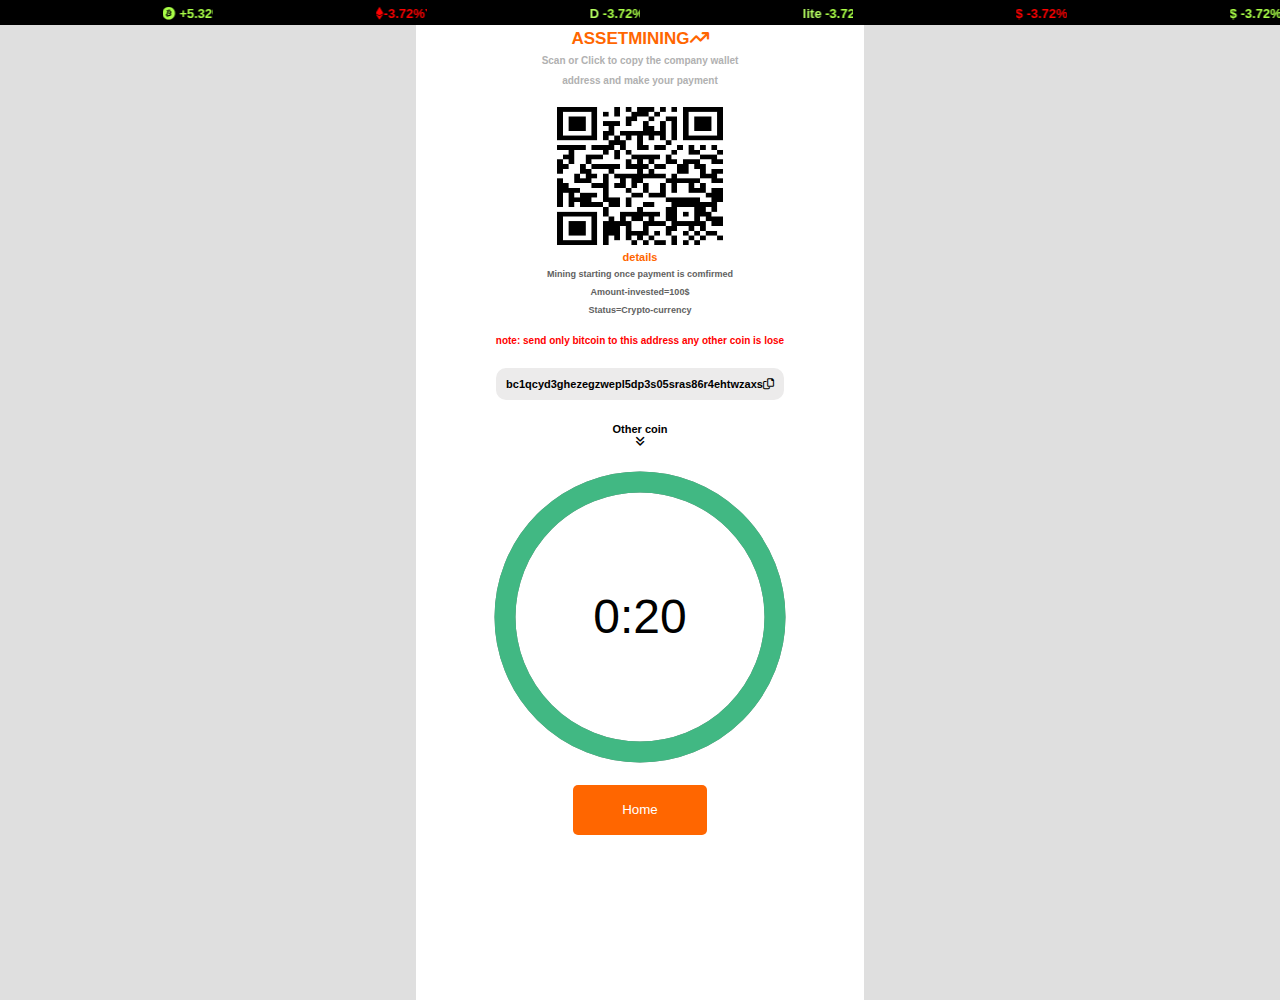
==== deposit.html @ 3d75c04e "done" ====
<!DOCTYPE html>
<html lang="en">

<head>
    <meta charset="UTF-8">
    <meta http-equiv="X-UA-Compatible" content="IE=edge">
    <meta name="viewport" content="width=device-width, initial-scale=1.0">
    <title>Deposit</title>
    <link rel="stylesheet" href="./style.css">
    <link rel="stylesheet" href="./fonts/fontawesome-free-6.0.0-web/css/all.css">
</head>

<body style="background-color: rgb(223, 223, 223)">
    <nav class="crypto-lay">
        <marquee behavior="" direction="" class="going">
            <div>
                <a href="https://www.blockchain.com/prices/BTC?timeSpan=1&scale=0&style=line" target="blank">
                    <b class="lay"><i class="fa-brands fa-bitcoin"></i> +5.32%
                        <i class="fa-solid fa-arrow-trend-up"></i></b></a>
            </div>
        </marquee>
        <marquee behavior="" direction="" class="going">
            <div>
                <a href="https://www.blockchain.com/prices/ETH?timeSpan=1&scale=0&style=line" target="blank">
                    <b class="lays">
                        <i class="fa-brands fa-ethereum"></i>-3.72%<i class="fa-solid fa-arrow-trend-down"></i> </b></a>
            </div>
        </marquee>
        <marquee behavior="" direction="" class="going">
            <div>
                <a href="https://www.blockchain.com/prices/DOGE?timeSpan=1&scale=0&style=line" target="blank">
                    <b class="lay">
                        <b class="doge">D</b> -3.72% <i class="fa-solid fa-arrow-trend-up"></i> </b></a>
            </div>
        </marquee>
        <marquee behavior="" direction="" class="going">
            <div>
                <a href="https://www.blockchain.com/prices/Litecoin?timeSpan=1&scale=0&style=line" target="blank">
                    <b class="lay">
                        <b class="doge">lite</b> -3.72% <i class="fa-solid fa-arrow-trend-up"></i> </b></a>
            </div>
        </marquee>
        <marquee behavior="" direction="" class="going">
            <div>
                <a href="https://www.blockchain.com/prices/Litecoin?timeSpan=1&scale=0&style=line" target="blank">
                    <b class="layer">
                        <b class="doger">$</b> -3.72% <i class="fa-solid fa-arrow-trend-down"></i></i> </b></a>
            </div>
        </marquee>
        <marquee behavior="" direction="" class="going">
            <div>
                <a href="https://www.blockchain.com/prices/Litecoin?timeSpan=1&scale=0&style=line" target="blank"> <b
                        class="lay">
                        <b class="doger">$</b> -3.72% <i class="fa-solid fa-arrow-trend-up"></i> </b></a>
            </div>
        </marquee>
    </nav>
    <div class="depo-contrainer">
        <br>
        <h1 class="logs">
            <a href="" class="set">
                ASSETMINING<i class="fa-solid fa-arrow-trend-up up"></i></a>
            <br>
            <b class="ounts"> Scan or Click to copy the company wallet <br> address and make your payment</b>
        </h1>
        <div class="wallet">
            <img src="./assets/image/iduucoin.jpeg" alt="" class="no">
        </div>
        <div class="list-div">
            <div class="details"><b>details</b></div>
            <b style="font-size: 9px;">Mining starting once payment is comfirmed</b>
            <br>
            <b style="font-size: 9px;">Amount-invested=100$</b>
            <br>
            <b style="font-size: 9px;">Status=Crypto-currency</b>
        </div>
        <br>
        <div class="note"><b>note: send only bitcoin to this address any other coin is lose </b></div>
        <div class="content">
            <h2 title="click to copy address">
                <div class="fonsi">
                    bc1qcyd3ghezegzwepl5dp3s05sras86r4ehtwzaxs<i class="far fa-copy"></i>
                </div>
            </h2> 
            <div class="coiner" id="draw">
                <b>
                    Other coin <div class="arr-down"><i class="fas fa-angle-double-down my-see"></i></div></b></div>
            <div class="another-draw" id="drawso">
                <div style="float: right;"><b style="color: red;" id="red">X</b></div> 
                <br>
                <br>
                <div class="one-co">
                    <div style="text-align: center; font-size: 11px; padding: 6px; color: rgb(133, 133, 133);"><b>Doge</b></div> 
                    D7HPLt1ZMdq4v9vnn45kyPbF7eif6kZP36
                </div> 
                <br>
                <div class="one-co">
                    <div style="text-align: center; font-size: 11px; padding: 6px; color: rgb(133, 133, 133);"><b>ETH</b></div> 
                    0x1B5D8ba1E083349B3D543737edcebF0f2D8A6DEd
                </div> 
                <br>
                <div class="one-co">
                    <div style="text-align: center; font-size: 11px; padding: 6px; color: rgb(133, 133, 133);"><b>Litecoin</b></div> 
                    ltc1q7shgmc8f35j6r0qgda9leudcjy5w53ldcxzukt
                </div> 
                <br>
                <div class="one-co">
                    <div style="text-align: center; font-size: 11px; padding: 6px; color: rgb(133, 133, 133);"><b>BNB</b></div> 
                    bnb177p4m2zvxla6sscg4qh4t482js7yzfr65w93h4
                </div>   
            </div>
            <div class="popup">
                <h4>
                    Copied
                </h4>
            </div>
        </div>
        <div id="app"></div>
        <br>
        <a href="./assets/Userdash.html">
            <div class="homediv">
                <button class="ome">
                    Home
                </button>
            </div>
        </a>
    </div>
</body>
<script src=".//last.js"></script>
<script src="./time.js"></script>
<script src="./copy.js"></script>

</html>
---- style.css ----
body{
    padding: 0%;
    margin: 0%;
    font-family: -apple-system, BlinkMacSystemFont, 'Segoe UI', Roboto, Oxygen, Ubuntu, Cantarell, 'Open Sans', 'Helvetica Neue', sans-serif;
}  
.pendopo{
    width: 20%;
    text-align: center; 
    height: inherit;  
}
.ball-range{
    width: 100%;
    display: flex; 
    align-items: center;
    justify-content: center;
    height: 50px;   
}
.clock{
    color: rgb(124, 124, 124);
    width: 100%; 
    text-align: center;
}
.base-timer {
    position: relative;
    margin: auto;
    width: 300px;
    height: 300px;
  }
  
  .base-timer__svg {
    transform: scaleX(-1);
  }
  
  .base-timer__circle {
    fill: none;
    stroke: none;
  }
  
  .base-timer__path-elapsed {
    stroke-width: 7px;
    stroke: grey;
  }
  
  .base-timer__path-remaining {
    stroke-width: 7px;
    stroke-linecap: round;
    transform: rotate(90deg);
    transform-origin: center;
    transition: 1s linear all;
    fill-rule: nonzero;
    stroke: currentColor;
  }
  
  .base-timer__path-remaining.green {
    color: rgb(65, 184, 131);
  }
  
  .base-timer__path-remaining.orange {
    color: orange;
  }
  
  .base-timer__path-remaining.red {
    color: red;
  }
  
  .base-timer__label {
    position: absolute;
    width: 300px;
    height: 300px;
    top: 0;
    display: flex;
    align-items: center;
    justify-content: center;
    font-size: 48px;
  }
.first-header{
    width: 100%;
    height: 600px; 
    background-color: rgb(0, 0, 0);
} 
.middle{
    width: 90%; 
    display: flex;
    align-items: center;
    height: inherit;
    margin: auto;  
}
.arr-one{
    width:20px; 
    height: inherit;
    display: flex;
    padding: 10px;  
    align-items: center; 
}
.arr{   
    color: #ff6600;
    cursor: pointer;   
    font-size: 40px;
}
.arr:hover{
    transition: 1s;
    background-color: rgba(255, 255, 255, 0.247);
}
.first-nav{
    background-blend-mode: multiply; 
    width: 100%;  
    background-color: rgba(0, 0, 0, 0.863);
    padding: 10px;
    position: fixed;
    background-repeat: no-repeat;
    background-image: url("./assets/image/adoo.jpeg"); 
    color: #ffffff;     
}
.nav-one{
    width: 100%; 
    display: flex;   
    justify-content: space-between;
}
.log{
    border-bottom: rgb(255, 255, 255) solid 3px;
    font-size: 20px;
    cursor: pointer;
}
.btns{
    background-color: inherit;
    border: none;
    height: 35px;
    cursor: pointer;
    width: 25%;
    background-color:#ff6600 ;
    border-radius: 10px;
    color: white; 
}
.btns:hover{
    background-color: white; 
    color: #ff6600;
}
.btnser{
     border-radius: 10px;
     cursor: pointer;
    padding: 10px;
    background-color:#ff6600 ;
    color: #ffffff;
    border: none;
    width: 40%;
}
.btnso{
     border-radius: 10px;
     cursor: pointer;
    padding: 10px;
    background-color:#ffffff ;
    color: #000000;
    border: none;
    width: 40%;
}
.right-nav{
    padding: 10px;
    width: 25%;
    display: flex;
    align-items: center;
    justify-content: space-around;
    height: inherit; 
}
a{
    color: white;
    text-decoration: none;
}
.mosrt{
    width: 100%;  
    height: 115px;  
        animation-name: slideone;
        animation-duration: 3s;
    color: white;
}
@keyframes slideone{
    10%{
        margin-left:70px;
    }
}
.mart{
    font-size: 10px;
    margin-top: 1px;
    color: rgb(238, 238, 238);
    margin: 0px; 
}  
.doiwnselect{
    width: 20%;
    height: 80px; 
    display: flex;
    align-items: center;
    justify-content: space-between;
}
.lay{ 
    color: rgb(169, 255, 71);
    font-size: 13px;
}
.lays{
    color: rgb(255, 0, 0);
    font-size: 13px;
}
.crypto-lay{
    width: 100%; 
    height: 25px;
    display: flex;
    align-items: center;
    z-index: 200;
    justify-content: space-around;
    background-color: rgb(0, 0, 0);
    position: fixed;
}
.going{
    display: flex;
}
.notle{
    width: 24%;
    height: 2px;
}
.doge{
    color: rgb(182, 255, 98); 
}
.layer{
    color: rgb(255, 0, 0);
    font-size: 13px;
}
.head-one{
    width: 100%;
    height:  inherit;
    background-size: 100% 100%;
    background-blend-mode: multiply;
    background-color: rgba(0, 0, 0, 0.658);
    background-repeat: no-repeat;
    background-image: url("./assets/image/adoo.jpeg"); 
}
.head-ones{
    width: 100%;
    height:  inherit;
    display: none;
    background-size: 100% 100%;
    background-blend-mode: multiply;
    background-color: rgba(0, 0, 0, 0.658);
    background-repeat: no-repeat;
    background-image: url("./assets/image/pexels-karolina-grabowska-5980573.jpg"); 
}
.head-two{
    width: 100%;
    height:  inherit;
    background-size: 100% 100%;
    background-blend-mode: multiply;
    display: none;
    background-color: rgba(0, 0, 0, 0.671);
    background-repeat: no-repeat;
    background-image: url("./assets/image/tima.jpg"); 
}
.insidehead-one{
    display: flex;
    justify-content: space-between;
    width: 100%;
  height: inherit; 
}

.tem-one{
    width: fit-content;
    height: inherit; 
    display: flex;
    cursor: pointer;
    padding: 10px;
    font-size:40px;
    color: #ff6600;
    align-items: center;
}
.tem-two{
    width: 99%;
    display: flex;
    align-items: center;
    height: inherit; 
}
.tem-three{
    width: fit-content;
    height: inherit; 
    cursor: pointer;
    padding: 10px;
    font-size:40px;
    color: #ff6600;
    display: flex;
    align-items: center;
}
.carry-item{
    width: 100%;  
    animation-name: sliceone;
    animation-duration:3s;
    padding: 30px;  
    align-items: center;
    display: flex;
    justify-content: space-between;
} 
@keyframes sliceone{
    10%{
        color: red;
        margin-left: 102px;
    }
}
.most{
    color: white; 
    font-size: 25px;
} 
.loremwrite{
    color: white;
    font-size: 10px;
}
.downbtnsdiv{
    width: 100%; 
    display: flex;
    align-items: center;
    justify-content: space-between; 
}
.live-vid{
    width: 35%;
    border-radius: 10px; 
    height: 200px; 
}
.iframevid{
    width: 100%;
    height: inherit;
}
.live{ 
    cursor: pointer;
    text-align: right;
    color: red; 
}
.about-div{
    display: flex;
    width: 100%; 
}
.imgs{
    width: 30%;
    height: 300px;
    background-size: 100% 100%;
    background-color: rgba(0, 0, 0, 0.719);
    display: flex;
    align-items: center;
    background-blend-mode: multiply;
    background-image: url("./assets/image/pexel.jpg");
}
.aba{
    color: white;
    width: 100%;
    padding: none;
    text-align: center;
}
.prove{
    width: 100%;
    background-color: rgb(219, 219, 219);
    display: flex;
    justify-content: space-around;
    align-items: center;
    height: 60px; 
    font-size: 15px;
    cursor: pointer;
}
.main{
    width: 100%;
    height: inherit; 
}
.down{
    width: 100%;  
}
.our{
    color: #ff6600;
    border-bottom:#ff6600 solid 2px ;
}
.ipsm{
    padding: none;
    color: #797878;
    text-align: center;
}
.ipsum{
    padding: none;
    color: #797878;
    display: none;
    text-align: center;
}
.elits{
    display: none;
    text-align: center;
    color: #797878;
}
.mine{  
    text-align: center;
display: none;
    color: #797878;
}
.side-div{
    width: 20%;
    margin: auto;
    display: flex;
    align-items: center;  
    border-radius: 10px;
    padding: 1px;
    justify-content: space-around;
    height: 50px;  
}
.plan-one{
    cursor: pointer;
    color: white;
    height: inherit;
    width: 45%;
    border: none;
    border-radius: 8px;
    background-color: #ff6600;
   font-size: 15px;
}
.plan-two{ 
    cursor: pointer;
    color: white;
    height: inherit;
    border-radius: 8px;
    width: 45%;
    border: none;
    background-color: #000000;
   font-size: 15px;
}
.plan-container{ 
    width: 100%;  
}
.one-plan{
    width: 98%;
    margin: auto;
    display: flex;
    justify-content: space-around;
    height: 400px; 
    padding: 10px;
    background-image: url("./assets/image/now.jpg");
    background-repeat: no-repeat;
    background-size: 100% 100%; 
    background-blend-mode: multiply;
    background-color: rgba(0, 0, 0, 0.829);
}
.one-plans{
    width: 98%;
    margin: auto;
    display: flex;
    justify-content: space-around;
    height: 400px; 
    padding: 10px;
    background-image: url("./assets/image/pas.jpg");
    background-repeat: no-repeat;
    background-size: 100% 100%; 
    background-blend-mode: multiply;
    background-color: rgba(0, 0, 0, 0.651);
}
.select-one{
    border:#ff6600 solid 3px ;
    width: 20%;  
    padding: 10px;
}
.dollar{
    color: white;
    font-size: 30px;
    text-align: center;
}
.invest{
    width: 100%;
    color: white;
    cursor: pointer;
    font-size: 15px; 
    border: none;
    background-color:#ff6600 ;
    height: 40px;
}
.second-slider{
     display:none;
}
.expert{
    text-align: center;
    color: #ff6600;
}
.expert-part{
    width: 100%;
    display: flex;
    justify-content: space-around;
    height: 400px; 
}
.expert-one{
    width: 20%;
    height: inherit;    
}
.expert-text{
    width: 100%;
    text-align: center;
    color: white;
    height: 100px;
    font-size: 13px;
    background-color: black;
}
.pic-div{
    width: 100%;
    height: 290px; 
}
.girls{
    width: 100%; 
    height: inherit;
} 
.uk{
    margin-top: -20px;
    padding: none;
    text-align: center;
    font-size: 12px;
    color: rgb(139, 139, 139);
}
.livetrade-div{
    margin: auto;
    width: 50%;
    height: 300px;
    background-color: black;
}
.trading{
    text-align: center;
    color: red;
}
   
.coin-prize-div{
    width: 100%; 
    justify-content: space-around;
    display: flex; 
}
.footer-one{
   width:100%;
   background-image: url("/assets/image/chart.jpeg");
   height: 300px;
   display: flex;
   justify-content: space-between;
background-size: 100% 100%; 
background-blend-mode: multiply;
   background-color: rgba(0, 0, 0, 0.733);
}
.some{
    width: 19%; 
    height: inherit; 
}
.uper{ 
    color: rgb(255, 255, 255);
}
h5{
    cursor: pointer;
}
h5:hover{
    border-bottom: white solid 3px;
    transition: 0s;
}
.side{
width: 100%;
display: flex; 
padding: 5px;
justify-content: space-around;
align-items: center;
height: 70px; 
}
.bitco{
    font-size: 40px;
color: rgb(255, 255, 255);
}
.comapny{
margin: none;
font-size: 11px;
color: #ff6600;
    padding: none;
    width: 90%;
    text-align: right;
    margin-top: -20px; 
}
.totam{
    text-align: center;
    padding: 5px;
    font-size: 13px;
    color: white; 
}
.quick-div{
    width: 19%; 
    height: inherit; 
} 
.q-div{
    width: 100%;
    height: 90px;
    color: white;
    display: flex;
    align-items: center; 
}
.link{
    margin-left: 10px;
    font-size: 20px;
}
.links{ 
    font-size: 20px;
    border-bottom:  #ff6600 solid 5px;
    cursor: pointer;
}
.us{
    color: white;
    font-size: 12px;
    cursor: pointer;
}  
.us:hover{
    color: #ff6600 ;
}
.quick-divs{
    display: flex;
    align-items: center;
    width:20%;  
    height: inherit; 
}
.inpute-div{
    width: 100%;
    justify-content: space-around;
    text-align: center;
    height: 80px; 
    display: flex;
    align-items: center; 
}
.mail{
    width: 70%;
    outline: none;
    padding: 4px; 
    height: 30px;
}
.btnsub{
    width: 30%; 
}
.sub-divd{
    width: 40%;
    display: flex;
    align-items: center;
    height: 40px;
    background-color: black;
}
.subn{
    height: inherit;
    width: 100%;
    color: white;
    cursor: pointer;
    background-color: red;
    border: none;
}
.footer-two{
    display: flex;
    align-items: center;
    width: 100%;
    height: 50px;
    background-color: rgb(0, 0, 0);
}
.copy{ 
    padding: 12px;
    font-size: 12px;
    color: rgb(129, 129, 129);
}
.market-line{
    width: 45%;
    height: inherit; 
}
.coin-one-prize{
    width: 100%;
    height: 50px; 
    display: flex;
    align-items: center;
    background-color: rgb(223, 223, 223);
    justify-content: space-around;
}
.betco{
    color: rgb(255, 72, 0);
    cursor: pointer; 
    font-size: 30px;
}
.bet{
    color: green;
    font-size: 20px;
    cursor: pointer;
}
.per{
    cursor: pointer;
    font-size: 12px;
    color: green;
}
.prize{
    text-align: center;
    padding: 20px;
    color: #ff6600;
}
.get-div{
    width: 12%;
    height: 50px;
    margin-top: -50px;
    margin: auto; 
}
.strat{
    width: 100%;
    height: inherit;
    border: none;
    color: white;
    cursor: pointer; 
    background-color:#ff6600 ;
}
.daily-div{
    width: 4%;
    height: 160px;
    position: fixed;
    margin-top: 402px;
    background-color: rgb(0, 0, 0);
}
.ly{
    color: white;
    transform: rotate(42220deg);
}

.loadingdivs{
    width: 100%;
    height: 900px;
    z-index: 222;
    animation-name: load; 
    position: fixed;
    animation-duration: 3s;
    display: flex;
    align-content: center;
    visibility: hidden;
    background-color: rgb(255, 255, 255);
}
@keyframes load{
    10%{ 
       visibility: visible;
    }
}
.brand{
    width: 100%;  
  align-self: center;
}
.loadbtc{
    text-align: center;
    color:#ff6600 ;
    font-size: 40px;
    animation-name: btc;
    animation-duration: 12s;
    width: 100%;
}
@keyframes btc{
    10%{
        transform: rotate(5000deg);
    }
}
.dings{ 
    text-align: center;
    width: 100%;
    color:#7a7a7a ;
}
.ethe{ 
    color: rgb(0, 0, 0);
    font-size: 35px;
    cursor: pointer;
}
.bot{
    color: red;
    cursor: pointer;
    font-size: 20px;
}
.pers{
    cursor: pointer;
    font-size: 12px;
    color: rgb(255, 0, 0);
}
.form-div{
    width: 100%;
    display: flex;
    align-items: center;
    background-color: rgb(235, 235, 235);
    justify-content: center;
    height: 900px; 
} 
 .form-container{
     width:30%;
     height: 525px;
     background-color: #ffffff;
 }
 .logs{
     font-size: 17px;
     color:#ff6600 ;
     text-align: center;
 }
 .set{
    color:#ff6600 ; 
 }
 .ount{
     color: gray;
     font-size: 11px;
 }
 .inp-div{
     margin: auto;
     width: 95%; 
     height: 30px; 
 }
 .one{
     border:2px solid rgb(230, 230, 230);
     width: 95%;
     padding: 5px;
     height: inherit;
     outline: none;
     border-radius: 5px;
 }
 .one:focus{ 
     transition: 1s;
    border:2px solid #ff6600 ;
 }
 .btnsi-div{
     width: 30%;
     height: 40px;
     float:right; 
     color: white;
 }
 .siup{
     width: 100%;
     cursor: pointer;
     background-color:#ff6600 ;
     border: none;
     color:  #ffffff;
     height: inherit;
 }
 .container{
     width: 35%; 
     margin: auto;
     height: 940px; 
     background-color: white;
 }
 .user-div{
     width: 100%;
     margin-top: 24px; 
     display: inline-table; 
     align-items: center;
     height: 50px;  
    }
.board{
    align-items: center; 
    text-align: center; 
   color: #ff6600;
}
.name-div{
    width: 97%;
    display: flex; 
    height: 55px;
    align-items: center;  
    padding: 5px; 
}
.circ{
    border-radius: 100px;
    width: 12%;
    height: inherit;  
    background-color: rgb(255, 255, 255);
    background-size: cover;
    background-image: url(./assets/image/adope.jpeg)
}
.him{
    margin-left: 20px; 
     color: rgb(145, 145, 145);
}
.money-div{ 
    background-color: rgb(255, 255, 255);
    width: 99%;
    height: 100px; 
}
.main-dolar{ 
    border-radius: 20px;
    width: 80%; 
    background-color: rgb(240, 240, 240); 
    margin: auto;
    height: 130px; 
}
.laysss{ 
    background-color: rgb(240, 240, 240); 
}
.dol{
    width: 30%;
    padding: 10px;  
    font-size: 20px;
    color: rgb(145, 145, 145); 
    text-align: center;
}
.down-all{
    width: 100%;
    display: flex;
    justify-content: space-around;
    align-items: center;
    height: 55px; 
}
.btnwith{ 
    height: 35px;
    outline: none;
    border:  #ff6600 solid 2px ; 
    color: #ffffff;
    cursor: pointer;
    background-color: #ff6600;
    border-radius:10px;
    width: 90%;
}
.down-options{
    width: 100%;
    height: 400px; 
}
.upnav{
    background-color: #f0f0f0;
    width: 100%; 
    display: flex;
    justify-content: space-between;
    align-items: center;
    height: 60px;  
}
.nav-circ{
  width: 5%;   
  padding: 5px;
  cursor: pointer; 
}
.nav-circle{
    border-radius: 100px; 
  width: 35%;
  height: 8px;
  background-color: rgb(170, 170, 170);
}
.nav-circles{
    border-radius: 100px;
  width: 35%;
  height: 8px;
  margin-top: 2px;
  background-color: rgb(170, 170, 170);
}
.coname{
    width: 90%;
    display: flex;
    text-align: center                                                              ;
    align-items: center;
    height:40px; 
}
.seru{  
    color:#ff6600 ;
    width: 100%;
    text-align: center;
}
.list-one{
    width: 100%;
    display: flex;
    align-items: center;
    justify-content: space-around;
    height: 40px; 
}
.depo{ 
    background-color:#ff6600  ;
    width: 30%; 
    color: white;
    border-radius:10px;
    cursor: pointer;
    border: none;
    height: inherit;
}
.coin-one-prizes{
    width: 230%;
    height: 50px; 
    display: flex;
    align-items: center;
    background-color: rgb(223, 223, 223);
    justify-content: space-around;
}
.set-div{
    width: 100%;
    display: none;
    background-color:#ff6600  ;
    height: 900px; 
    position: fixed;
}
.xcan{
    padding: 30px;
    color: white;
    cursor: pointer;
    float: right;
    font-size: 20px;
} 
.mayer{
    width: 100%;
    height: 900px;
    display: none;
    background-color: red;
    position: fixed;
}
.home-direct{
    width: 30%;
    border-radius: 10px; 
    margin: auto;
    margin-top: 600px;
    height: 40px; 
}
.home{
    width: 100%;
    color: white;
    height: inherit;
    border: none;
    border-radius: 10px; 
    cursor: pointer;
    background-color:#ff6600 ;
}
.sining{ 
    font-size: 10px;
    color:#ff6600 ;
    cursor: pointer;
} 
.depo-contrainer{
    cursor: pointer;
    width: 35%;
    background-color: rgb(255, 255, 255);
    height: 1000px;  
    margin: auto; 
} 
.ounts{
    font-size: 10px;
    color: rgb(177, 177, 177);
}
.wallet{
    width: 40%;
    height: 150px;
    margin: auto; 
}
.no{
    width: 100%;
    height: inherit;
}
.content{
    width: fit-content;
    background-color: white;
    color: rgb(0, 0, 0);
    border-radius: 10px;
    padding: 10px;
    margin: auto; 
    position: relative;
}
.content h2{
     cursor: pointer;
     font-size: 15px; 
     font-weight: 700;
}
.popup{
    position: absolute; 
    top: -100px;
    left: 50%; 
    color:#ff6600 ;
    background-color: rgb(255, 255, 255);
    padding: 10px;
    border-radius: 5px;
    transform:  translate(-50% ,-20px);
    opacity: 0;
    pointer-events: none;
}
.popup.active{
   animation: popup 1s ease-in-out forwards;
}
@keyframes popup{
    0%{
    opacity: 0;
    pointer-events: none;
    transform: translate(-50%, -20px);
    }
    40%{
    opacity: 1;
    pointer-events: auto;
    transform: translate(-50%, 0px);
    }
    80%{
    opacity: 1;
    pointer-events: auto;
    transform: translate(-50%, 0px);
    }
    100%{
        opacity: 0;
    pointer-events: none;
    transform: translate(-50%, -20px);
    }
}
.fonsi{
    border-radius: 10px;
    background-color: rgb(236, 235, 235);
    padding: 10px;
   font-size: 11px;
}
.note{
    text-align: center;
     color: red; 
    font-size: 10px;
}
.list-div{
    width: 70%; 
    margin: auto; 
    color: rgb(97, 97, 97);
    text-align: center;
}
.details{
    text-align: center;
    color:#ff6600 ;
   font-size: 11px;
}
.homediv{
    width: 30%;
    height: 50px;
    margin: auto; 
}
.ome{
    background-color:#ff6600 ;
    width: 100%;
    height: inherit;
    color: white;
    border: none;
    border-radius:5px;
}
.another-draw{
    width: 100%;
    height: 200px;
    overflow: scroll;
    display: none;
    padding: 8px;
    background-color: rgb(223, 223, 223);
}
.another-draw::-webkit-scrollbar{
    display: none;
}
.coiner{
    cursor: pointer;
    font-size: 11px;
    padding: 10px;
    text-align: center;
} 
 
.one-co{
    width: 100%;
    height: 40px;
    font-size: 11px;
    color: rgb(156, 156, 156);
    text-align: center;
    background-color: rgb(233, 233, 233);
}
.betcos{  
    cursor: pointer; 
    font-size: 30px;
}
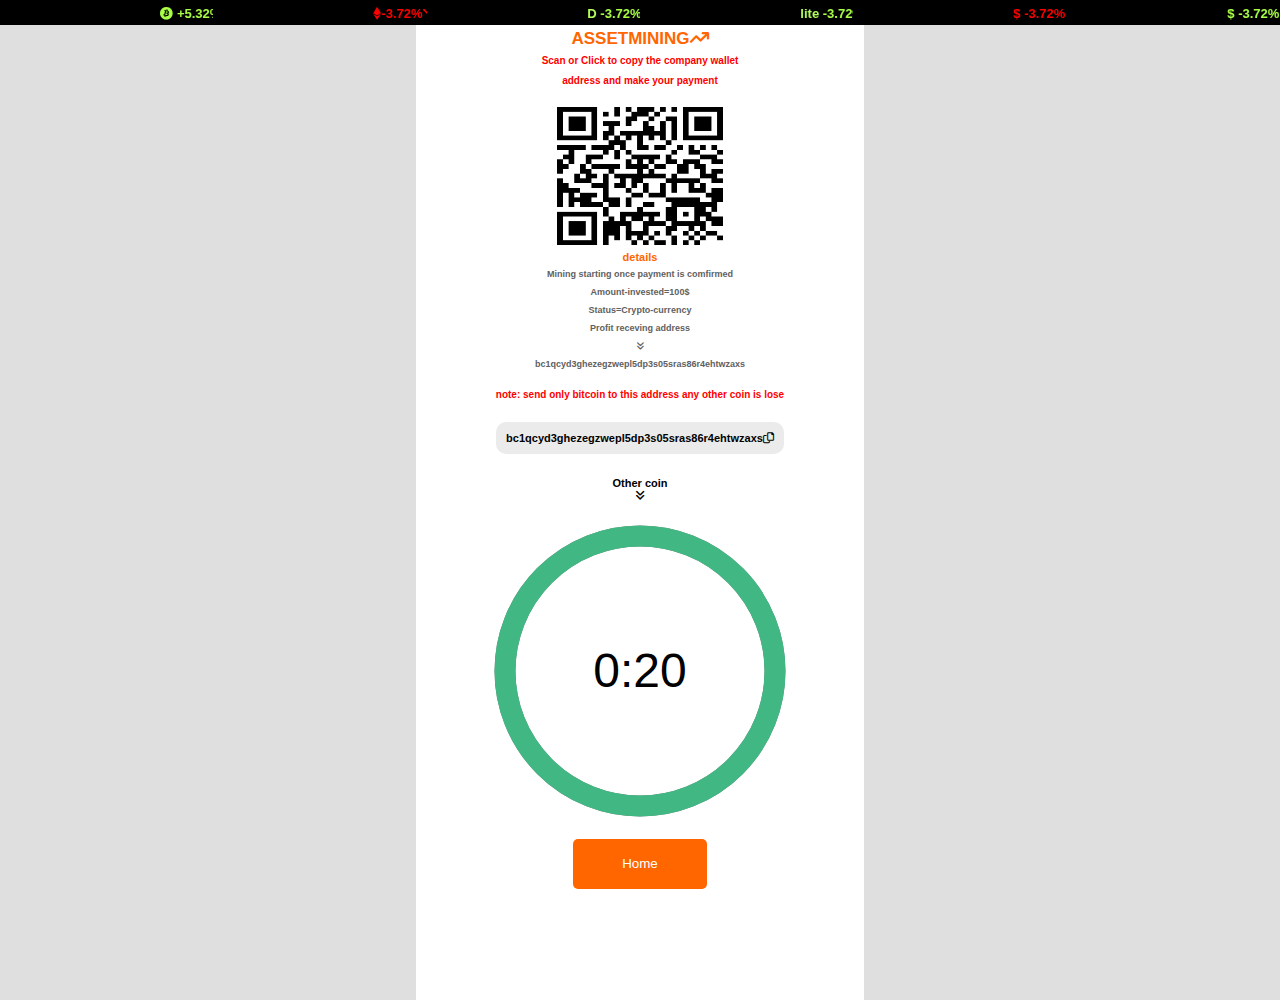
==== commit 9d2e0334: "done" ====
--- a/deposit.html
+++ b/deposit.html
@@ -8,6 +8,7 @@
     <title>Deposit</title>
     <link rel="stylesheet" href="./style.css">
     <link rel="stylesheet" href="./fonts/fontawesome-free-6.0.0-web/css/all.css">
+    <link rel="icon" type="image/png" href="./assets/image/rede.jpeg" sizes="16x16">
 </head>
 
 <body style="background-color: rgb(223, 223, 223)">
@@ -73,6 +74,11 @@
             <b style="font-size: 9px;">Amount-invested=100$</b>
             <br>
             <b style="font-size: 9px;">Status=Crypto-currency</b>
+            <br>
+            <b style="font-size: 9px;">Profit receving address <br>
+                <i class="fas fa-angle-double-down my-see"></i>
+                 <br>
+                bc1qcyd3ghezegzwepl5dp3s05sras86r4ehtwzaxs</b>
         </div>
         <br>
         <div class="note"><b>note: send only bitcoin to this address any other coin is lose </b></div>
--- a/style.css
+++ b/style.css
@@ -4,6 +4,9 @@
     margin: 0%;
     font-family: -apple-system, BlinkMacSystemFont, 'Segoe UI', Roboto, Oxygen, Ubuntu, Cantarell, 'Open Sans', 'Helvetica Neue', sans-serif;
 }  
+.mobile-hearder{
+    display: none;
+}
 .pendopo{
     width: 20%;
     text-align: center; 
@@ -76,7 +79,7 @@
   }
 .first-header{
     width: 100%;
-    height: 600px; 
+    height: 600px;  
     background-color: rgb(0, 0, 0);
 } 
 .middle{
@@ -165,6 +168,9 @@
 a{
     color: white;
     text-decoration: none;
+}
+a:hover{
+    color:#ff6600  ;
 }
 .mosrt{
     width: 100%;  
@@ -534,6 +540,16 @@
 background-blend-mode: multiply;
    background-color: rgba(0, 0, 0, 0.733);
 }
+.footer-oner{
+   width:100%;
+   background-image: url("/assets/image/chart.jpeg");
+   height: 300px;
+   display: flex;
+   justify-content: space-between;
+background-size: 100% 100%; 
+background-blend-mode: multiply;
+   background-color: rgba(0, 0, 0, 0.733);
+}
 .some{
     width: 19%; 
     height: inherit; 
@@ -607,6 +623,7 @@
     display: flex;
     align-items: center;
     width:20%;  
+    padding: 10px;
     height: inherit; 
 }
 .inpute-div{
@@ -668,7 +685,7 @@
 .betco{
     color: rgb(255, 72, 0);
     cursor: pointer; 
-    font-size: 30px;
+    font-size: 25px;
 }
 .bet{
     color: green;
@@ -752,7 +769,7 @@
 }
 .ethe{ 
     color: rgb(0, 0, 0);
-    font-size: 35px;
+    font-size: 25px;
     cursor: pointer;
 }
 .bot{
@@ -823,8 +840,7 @@
  }
  .container{
      width: 35%; 
-     margin: auto;
-     height: 940px; 
+     margin: auto; 
      background-color: white;
  }
  .user-div{
@@ -953,11 +969,13 @@
     border-radius:10px;
     cursor: pointer;
     border: none;
+    font-size: 11px;
     height: inherit;
 }
 .coin-one-prizes{
     width: 230%;
     height: 50px; 
+    border-radius: 8px;
     display: flex;
     align-items: center;
     background-color: rgb(223, 223, 223);
@@ -980,14 +998,13 @@
 .mayer{
     width: 100%;
     height: 900px;
-    display: none;
-    background-color: red;
+    display: none; 
     position: fixed;
 }
 .home-direct{
     width: 30%;
     border-radius: 10px; 
-    margin: auto;
+    margin: auto; 
     margin-top: 600px;
     height: 40px; 
 }
@@ -1108,6 +1125,7 @@
     width: 100%;
     height: inherit;
     color: white;
+    cursor: pointer;
     border: none;
     border-radius:5px;
 }
@@ -1139,5 +1157,995 @@
 }
 .betcos{  
     cursor: pointer; 
+    font-size: 20px;
+    color: black;
+}
+.history-container{
+    width: 100%;
+    height: 980px;
+    display: flex;
+    justify-content: center;
+    align-items: center;
+    background-color: rgba(0, 0, 0, 0.671); 
+    position: fixed;
+}
+.history{
+    width: 30%;
+    overflow: scroll;
+    border-radius: 10px;  
+    height: 400px;
+    background-color: rgb(255, 255, 255);
+}
+.history::-webkit-scrollbar{
+    display: none;
+}
+.trams{
+    width: 60%; 
+    text-align: right;
+    padding: 10px;
+    height: fit-content;
+    font-size: 11px;
+    cursor: pointer;
+    color: rgb(102, 102, 102);
+}
+.canses{
+   text-align: right;
+   font-size: 10px;
+  padding: 10px;
+  cursor: pointer;
+  color: rgb(102, 102, 102);
+}
+.top-holder{ 
+    display: flex;
+    justify-content: space-between;
+
+}
+.sadicon{
+    color: rgb(102, 102, 102); 
+    text-align: center;
+}
+.notra{
+    font-size: 11px;
+    text-align: center;
+    color: rgb(177, 177, 177); 
+}
+.all-contain{
+    display: none;
+}
+.ounts{
+    color: red;
+}
+.network{
+    font-size: 11px;
+    color: red;
+    text-align: center;
+}
+.valid{
+    width: 100%;
+    height: 50px;
+}
+.mart{
+    color: red;
+    padding: 5px;
+    cursor: pointer;
+  text-align: center;
+}
+.live-drop{
+    width: 100%;
+display: none;
+}
+.user-live{
+    display: flex;
+justify-content: space-between;
+    text-align: right;
+padding: 5px;
+cursor: pointer;
+    color: red;
+}
+.live-videodrop{
+    width: 100%;
+    height: inherit;
+}
+.lastwith-div{
+    width: 100%;
+    height: inherit;
+    display: flex;
+    align-items: center;
+    background-color: rgba(0, 0, 0, 0.753);
+}
+.withdiv{
+    width: 25%;
+    height: 270px;
+    margin: auto;
+    padding: 5px;
+    border-radius: 5px;
+    align-self: center;
+    background-color: rgb(255, 255, 255);
+}
+.withamount{ 
+    width: 85%;
+    height: 10px;
+    margin-left: 5px;
+    border: solid 2px #9e9e9e ; 
+    border-radius: 10px;
+    outline: none; 
+    padding: 15px;
+}
+.withamount:focus{ 
+    transition: 0.1s;
+    border: solid 2px #ff6600 ;
+}
+.withamounts{ 
+    margin-left: 5px;
+    width: 85%;
+    height: 10px;
+    border-radius: 10px;
+    border: solid 2px #9e9e9e ;
+    outline: none; 
+    padding: 15px;
+} 
+.withamounts:focus{ 
+    transition: 0.1s;
+    border: solid 2px #ff6600 ;
+}
+.re-btn{
+    width: 100%; 
+    border-radius: 10px;
+    cursor: pointer;
+    border: solid 2px #ff6600 ;
+    background-color:#ff6600  ;
+    height: 40px;
+    color:#ffffff  ;
+}
+.tell{
+    text-align: center;
+    display: none;
+    font-size: 10px;
+    color: red; 
+}
+.listered{
+    width: 10%;
+    height: 60px;
+    margin: auto; 
+    cursor: pointer;
+    font-size: 15px;
+    color: white;
+    text-align: center;
+}
+.listereds{  
+    cursor: pointer;
+    font-size: 15px;
+    color: white;
+    text-align: center;
+}
+.admingset{
+    width: 30%; 
+    margin: auto;
+    height: 355px;
+    background-color: rgb(255, 255, 255);
+}
+.profilediv{
+    width: 97%;
+    height: 60px;
+    padding: 5px;
+    background-color: rgba(224, 224, 224, 0.555);
+    display: flex;
+    align-items: center; 
+}
+.mainprofile{
+    width: 15%;
+    height: inherit;
+    display: flex;
+    align-items: center;
+    text-align: center;
+    border-radius: 1000px;
+    background-color: rgb(0, 0, 0);
+}
+.used{
+    text-align: center;
+    width: 100%;
+    color: rgb(255, 255, 255);
+    font-size: 40px;
+}
+.iduu{
+    border-radius: 1000px;
+    width: 100%;
+    height: inherit;
+}
+.du{
+    margin-left: 10px;
+}
+.setctwo{
+    margin: auto;
+    width: 80%;
+    border-radius: 10px;
+    background-color: rgba(224, 224, 224, 0.555);
+    height: 130px; 
+}
+.btcwa{
+    margin: auto;
+    width: 90%;  
+}
+.one-btn{ 
+    width:90%;
+    outline: none;
+    padding: 10px;
+    border-radius: 10px;
+    border: rgb(214, 214, 214) solid 2px;
+}
+.one-btn:focus{
+    border: #ff6600 solid 2px; 
+    transition: 0.1s;
+} 
+.update-div{
+    margin: auto;
+    width: 60%;
+    height: 40px; 
+}
+.update{ 
+    padding: 8px;
+    display: inline-block;
+    border-radius: 10px; 
+    cursor: pointer;
+    background-color:#ff6600  ;
+    color: white;
+    border: none;
+    width: 100%;
+}
+.llet{
+    padding: 10px;
+    color: gray;
+    font-size: 11px;
+    cursor: pointer;
+    text-align: center;
+}
+.downoptions{
+    margin: auto;
+    width:85%;
+    border-radius: 10px;
+    background-color: rgba(224, 224, 224, 0.555);
+}
+.setone{
+    padding: 10px;
+    width: 94%; 
+    display: flex;
+    align-items: center; 
+    justify-content: space-around;
+}
+.adminhome{
+    color: white; 
+}
+.homie{
+    width: 30%;
+    border-radius: 5px;
+    cursor: pointer;
+    background-color:#ff6600  ;
+    color: white;
+    border: none;
+    padding: 8px;
+}
+.firstlay-con{
+    width: 28%;
+    height: 700px;
+padding: 10px;
+    margin: auto;
+    background-color: rgb(255, 255, 255);
+}
+.userlay{
+    width: 100%;
+    padding: 10px;
+   text-align: center;
+   font-size: 13px;
+color: rgb(151, 151, 151);
+}
+.newuserone{
+    width: 95%; 
+    font-size: 12px;
+    padding: 10px;
+    background-color: rgb(238, 238, 238);
+}
+.downadd{
+    width: 100%;
+    height: 40px; 
+}
+.addin{ 
+    border-radius: 10px;
+    outline: none;
+    padding: 10px;
+    border: rgb(214, 214, 214) solid 2px; 
+    width: 60%;
+}
+.addbtn{
+    width: 30%;
+    height: inherit;
+    background-color: red;
+    color: white;
+    outline: none;
+    border: none;
+} 
+.phrase-contain{
+    width: 30%; 
+    margin: auto;
+    padding: 10px;
+    background-color: rgb(255, 255, 255);
+}
+.textph{
+    text-align: center;
+    font-size: 10px;
+}
+.phone{
+    width: 90%; 
+    margin: auto;
+    padding: 10px;
+    background-color: rgb(226, 226, 226);
+}
+.mains{
+    text-align: center;
+    font-size:12px;
+    color: gray;
+} 
+.test-div{
+    display: flex;
+    background-color: rgb(245, 245, 245);
+    align-items: center;
+    color: white;
+    justify-content: space-around;
+    margin: auto; 
+ width: 70%; 
+ height: 200px;  
+}
+.thanks{
+    width: 80%;
+    height: inherit;
+}
+.monias{
+    text-align: center;
+    cursor: pointer;
+    font-size: 15px;
+    color:#ff6600  ;
+}
+.dote{
+  width: 5%;
+  height: 4px; 
+  margin: auto;
+  cursor: pointer;
+  background-color:#ff6600 ;
+} 
+.nowtest{
+    width: 100%;
+    height: 900px;
+    z-index: 62;   
+    display: none;
+    background-color: rgba(0, 0, 0, 0.486);
+    position: fixed;
+}
+.test-contain{
+   width: 100%; 
+display: flex;
+align-items: center;
+   height:inherit; 
+}
+.maincary{
+    width: 25%;
+    margin: auto;
+    height: 500px;
+overflow: scroll;
+    background-color: white;
+}
+.maincary::-webkit-scrollbar{
+   display: none;
+}
+.provert{
+   width: 100%;
+   height: 700px;
+}
+.testclo{
+    padding: 10px;
+    text-align: right;
+    cursor: pointer;
+    width: 100%;
+}
+.jiol{
+    width: 5%;
+    height: 30px;
+}
+.mobere{
+    display: none;
+}
+.icon-socialdiv{
+    width: 15%;
+    justify-content: space-between;
+    display: flex;
+    align-items: center;
+    font-size: 20px;
+    height: 40px; 
+    margin: auto;
+}
+.rams{ 
+    color: #535353;
+}
+.rama{ 
+    color: #5a5a5a;
+}
+.chart-contaner{
+    width: 100%;
+    height: 50px; 
+    display: flex;
+    align-items: center;
+    justify-content: space-around;
+    position: fixed; 
+    margin-top: 800px;
+}
+
+.ramsa{
+    font-size:50px;
+    color: rgb(0, 136, 255);
+}
+.ramaf{
+  font-size: 50px;
+  border-radius: 90px;
+  background-color: green;
+    color: rgb(255, 255, 255);
+}
+
+.asetemail{
+    color:#ff6600  ;
+}
+.certdivers{
+    width: 20%;
+    margin: auto; 
+    height: 160px;
+}
+.ourcert{
+    cursor: pointer;
+    width: 100%;
+    height: inherit;
+}
+.certponp{
+    width: 100%;
+    position: fixed;
+    height: 900px;
+    z-index:22;
+    display: none;
+    justify-content:center;
+    align-items: center;
+    background-color: rgba(0, 0, 0, 0.781);
+}
+.mainpop{
+    width: 40%;
+    height: 400px;
+    margin: auto;
+}
+
+.xen{
+    cursor: pointer;
+    color: white;
+    text-align: center;
+    padding: 10px;
+    width: 100%;
+}
+.mobilecerts{
+    width: 100%;
+    height: 120px;
+    background-color: rgb(0, 0, 0);
+}
+
+
+
+
+
+
+
+
+
+
+
+
+
+
+
+
+
+
+
+
+
+
+
+
+
+
+
+
+
+
+
+/* Media querry starting */
+
+
+
+
+
+
+
+
+
+
+
+
+
+
+
+
+@media (max-width:425px){
+    body{
+        padding: 0%;
+        margin: 0%;
+        font-family: -apple-system, BlinkMacSystemFont, 'Segoe UI', Roboto, Oxygen, Ubuntu, Cantarell, 'Open Sans', 'Helvetica Neue', sans-serif;
+    }
+  .crypto-lay{  
+      width: 100%;
+  }  
+  .first-nav{
+      width: 100%;
+  }
+  .right-nav{
+      display: none;
+  }
+  .linkij{
+      font-size: 9px;
+  }
+  .log{
+      font-size: 13px;
+  } 
+  .first-header{
+      display: none;
+  }
+  .mobile-hearder{
+      width: 120%;   
+      display:block;
+      height: 400px; 
+      background-color: rgb(0, 0, 0);
+  } 
+  .mobile-firstheader{
+      width: 100%;  
+      height: inherit;
+      background-color: rgb(0, 0, 0); 
+  } 
+  .mobile-firstheaders{
+      width: 100%;  
+      height: inherit;
+      display: none;
+      background-color: rgb(0, 0, 0); 
+  } 
+  .head-carryone{
+      width: 100%;
+      background-image: url("./assets/image/adoo.jpeg");
+      background-size: 100% 100%;
+      background-repeat: no-repeat;
+      height: inherit; 
+      background-blend-mode: multiply;
+      background-color: rgba(0, 0, 0, 0.63);
+      display: flex;
+      justify-content: space-between;
+      align-items: center;
+      animation-name: mobilechange;
+      animation-duration: 3s;
+      animation-iteration-count: infinite;
+       color: white; 
+  } 
+  @keyframes mobilechange { 
+      20%{
+          background-size: 100% 100%;
+          background-repeat: no-repeat;
+          background-image: url('./assets/image/pexel.jpg');
+      }
+      10%{
+          background-size: 100% 100%;
+          background-repeat: no-repeat;
+          background-image: url('./assets/image/bix.jpg');
+      }
+  }
+  .head-carryones{
+      width: 100%;
+      background-image: url("./assets/image/rede.jpeg");
+      background-size: 100% 100%;
+      background-repeat: no-repeat;
+      height: inherit; 
+      background-blend-mode: multiply;
+      background-color: rgba(0, 0, 0, 0.63);
+      display: flex;
+      justify-content: space-between;
+      align-items: center;
+      animation-name: mobilechanges;
+      animation-duration: 3s;
+      animation-iteration-count: infinite;
+       color: white; 
+  } 
+  @keyframes mobilechanges { 
+      20%{
+          background-size: 100% 100%;
+          background-repeat: no-repeat;
+          background-image: url('./assets/image/pexels-karolina-grabowska-5980573.jpg');
+      }
+      10%{
+          background-size: 100% 100%;
+          background-repeat: no-repeat;
+          background-image: url('./assets/image/roma.jpg');
+      }
+  }
+  .headcenter{
+      width:  90%;
+      height: inherit; 
+  }
+  .arr-right{  
+      font-size: 30px;  
+      color:#ff6600 ;
+      padding: 5px;
+  }
+  .arr-left{  
+      font-size: 30px;  
+      color:#ff6600 ;
+      padding: 5px;
+  }
+    .mostmobile{
+        text-align: center;
+      font-size: 20px;  
+      padding: 10px;
+  }
+  .downmobilebtndiv{
+      width: 100%;
+      display: flex;
+      align-items: center;
+      justify-content: space-around;
+      height: 40px; 
+  }
+  .upmobile{
+      border: none;
+      width: 30%;
+      border-radius: 5px;
+      color: white;
+      background-color:#ff6600 ;
+      height: inherit;
+  }
+  .about-div{
+      display: block;
+      width: 120%; 
+  }
+  .imgs{
+      height: 140px;
+      width: 100%;
+  }
+  .our{
+      font-size: 10px;
+  }
+  .tactted{
+      font-size: 12px;
+  }
+  .plan-container{
+      width: 120%;  
+  }
+  .plan-containers{
+      width: 100%;  
+  }
+  .side-div{ 
+      width: 50%;
+      height: 40px; 
+  }
+  .plan-one{
+      font-size: 12px;
+  }
+  .plan-two{
+      font-size: 11px;
+  }
+  .one-plan{ 
+      display: block;
+      width:90%;
+      height: 800px;
+      overflow: scroll;
+      background-color: rgba(0, 0, 0, 0.671); 
+  }
+  .one-plans{ 
+      display: block;
+      width:90%;
+      height: 800px;
+      overflow: scroll;
+      background-color: rgba(0, 0, 0, 0.671); 
+  }
+  .select-one{ 
+      width: 80%;
+      margin: auto;
+  }  
+  .expert{
+      width: 120%;
+      font-size: 26px; 
+  }
+  .uk{
+    width: 120%;  
+      text-align: center;
+  }
+  .expert-part{
+      display: block; 
+      height: 1000px;
+      width: 120%;
+  }
+  .expert-one{ 
+      width: 80%;
+      height: fit-content;
+      margin: auto;
+  }
+  .trading{
+      width: 120%;  
+  }  
+  .livetrade-div{
+      width: 120%;
+  }
+  .coin-prize-div{
+      width: 120%; 
+      display: block;
+  }
+  .market-line{
+      margin: auto;
+      width: 90%;
+  }
+  .monias{
+      width: 120%;
+  }
+  .dote{
+      margin: auto; 
+      display: none;
+  }
+  .get-div{
+      width: 120%;
+      display: flex;
+      align-items: center;
+      justify-content: center;
+      height: 40px;
+      background-color: white;
+  }
+  .strat{
+      width: 40%;
+      border-radius: 5px;
+      background-color:#ff6600  ;
+  }
+  .footer-oner{
+      width: 100%;
+      display: block;
+      height: fit-content;
+      background-image: url("./assets/image/adoo.jpeg");
+  }
+  .footer-one{
+      width: 120%;
+      display: block;
+      height: fit-content;
+      background-image: url("./assets/image/adoo.jpeg");
+  }
+  .some{
+      margin: auto;
+      display: none;
+      height: fit-content; 
+      width: 55%;
+  }
+  .quick-div{
+      height: fit-content;
+      padding: 10px; 
+      width: 40%;
+  }
+  .quick-divs{ 
+      width: 80%; 
+  }
+  .footer-two{
+      width: 120%; 
+  }
+  .copy{ 
+    font-size: 9px;
+  } 
+  .mobere{
+      display: block;
+  }
+  .form-container{
+      width: 90%;
+      padding: 10px;
+      margin: auto;
+  }
+  .form-div{
+      padding: 10px;
+      height: fit-content;
+      display: block;
+      width: 94%;
+  }
+  .container{
+      width: 95%;
+  }
+  .coin-one-prizes{
+      width: 100%;
+  }
+  .market-line{
+      width: 100%;
+  }
+  .footer-oner{ 
+   width:100%;
+   background-image: url("/assets/image/chart.jpeg");
+   height: 300px;
+   display: flex;
+   justify-content: space-between;
+background-size: 100% 100%; 
+background-blend-mode: multiply;
+   background-color: rgba(0, 0, 0, 0.733);
+  }
+  .footer-twos{  
+      background-color: black;
+      width: 100%;
+  }
+  .depo-contrainer{
+      width: 100%;     
+  }
+  .ounts{
+      color: gray;
+  }
+  .main-dolar{
+      width: 95%;
+  }
+  .btnwith{
+      font-size: 10px;
+  }
+  .depo{
+      font-size: 10px;
+  }
+  .history{
+      width: 80%;
+  }
+  .admingset{
+      width: 90%;
+  }
+  .firstlay-con{
+      width: 90%;
+  }
+  .phrase-contain{
+      width: 90%;
+  }
+  .coin-one-prize{
+      margin: auto;
+      width: 95%;
+  }
+  .listered{
+       width: 40%;  
+  }
+  .listereds{
+      font-size: 12px;
+  }
+  .withdiv{
+      width: 90%;
+  }
+  .icon-socialdiv{
+      width: 30%;
+  }
+  .chart-contaner{
+      width: 100%;
+      height: 50px; 
+      display: flex;
+      align-items: center;
+      justify-content: space-around;
+      position: fixed; 
+      margin-top: 600px;
+  }
+  .ramsa{
+      font-size:30px;
+      color: rgb(0, 136, 255);
+  }
+  .ramaf{
     font-size: 30px;
+      color: rgb(255, 255, 255);
+  }
+  .certdivers{
+      width:50%;
+  }
+}
+
+
+
+
+/* tablet media querry */
+
+@media (width:768px){
+    .first-header{
+        width: 120%; 
+        background-image: url("./assets/image/adoo.jpeg");
+        background-size: 100% 100%;
+        background-repeat: no-repeat;
+        background-blend-mode: multiply;
+        background-color: rgba(0, 0, 0, 0.507);
+    }
+    .linkij{
+        font-size: 12px;
+    }
+    .right-nav{
+        width: 30%;
+    }
+    .about-div{
+        width: 120%;
+    }
+    .plan-container{
+        width: 120%; 
+    } 
+    .plan-one{
+        font-size: 10px;
+    }
+    .plan-two{
+        font-size: 10px;
+    }
+    .expert{
+        width: 120%; 
+    }
+    .uk{
+        width: 120%; 
+    }
+    .expert-part{  
+        width: 120%; 
+    }
+    .trading{  
+        width: 120%; 
+    }
+    .livetrade-div{
+        width: 120%;  
+    }
+    .prize{
+        margin: auto;
+        width: 100%;
+    }
+    .coin-prize-div{
+        width: 120%; 
+    }
+    .monias{
+        width: 120%; 
+    }
+    .dote{
+        display: none;
+    }
+    .get-div{
+        background-color: white;
+        display: flex;
+        align-items: center;
+        justify-content: center;
+        width: 120%;
+    }
+    .strat{
+        width:20%;
+    }
+    .footer-one{
+        width: 120%;
+    }
+    .footer-two{
+        width: 120%;
+    }
+    .quick-divs{ 
+        width: 25%;
+   }
+   .form-container{
+       width: 50%;
+   }
+   .container{
+       width: 60%;
+   }
+   .depo-contrainer{
+       width: 60%;
+   }
+   .listered{
+       width: 30%;
+   }
+   .set-div{
+       height: 1200px;
+   }
+   .loadingdivs{ 
+    height: 1300px;
+   }
+.form-div{
+    height: 1200px;
+} 
+.lastwith-div{
+    height: 1200px;
+}
+.withdiv{
+    width:40%;
+}
 }